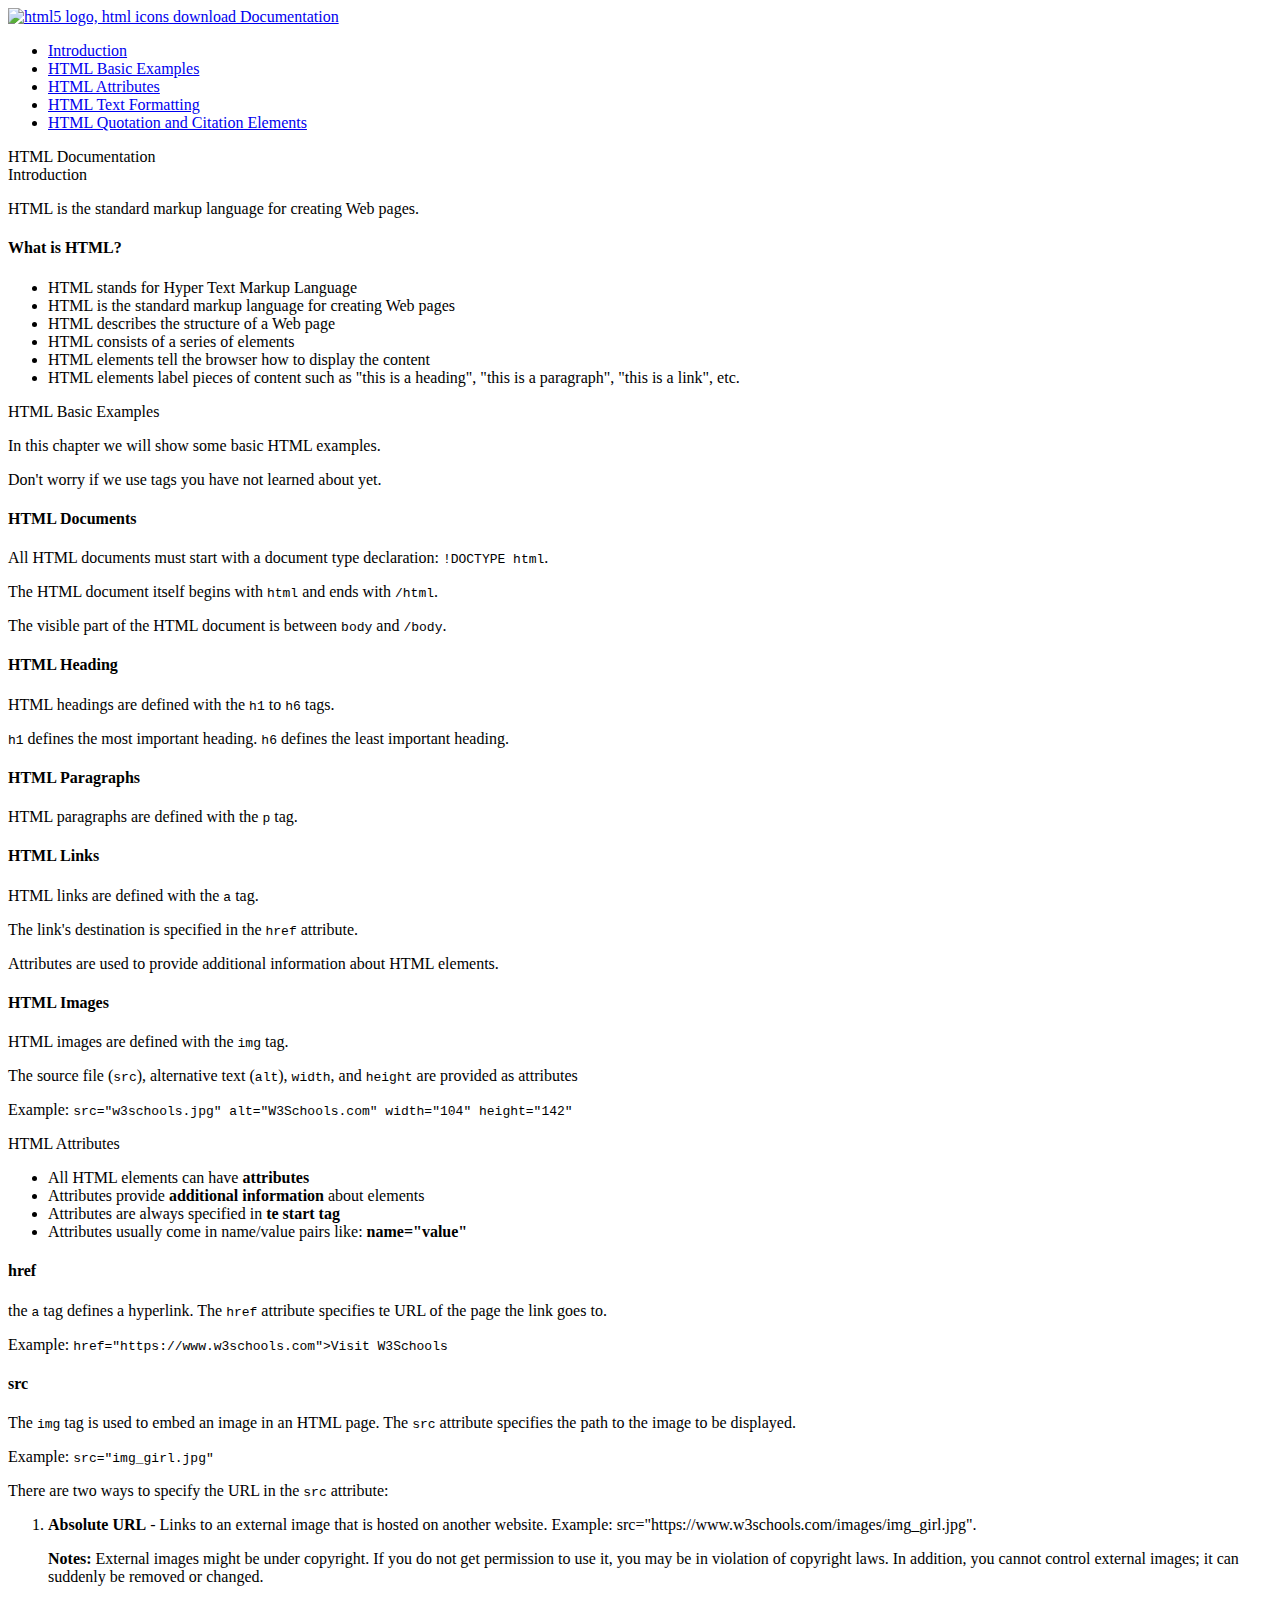
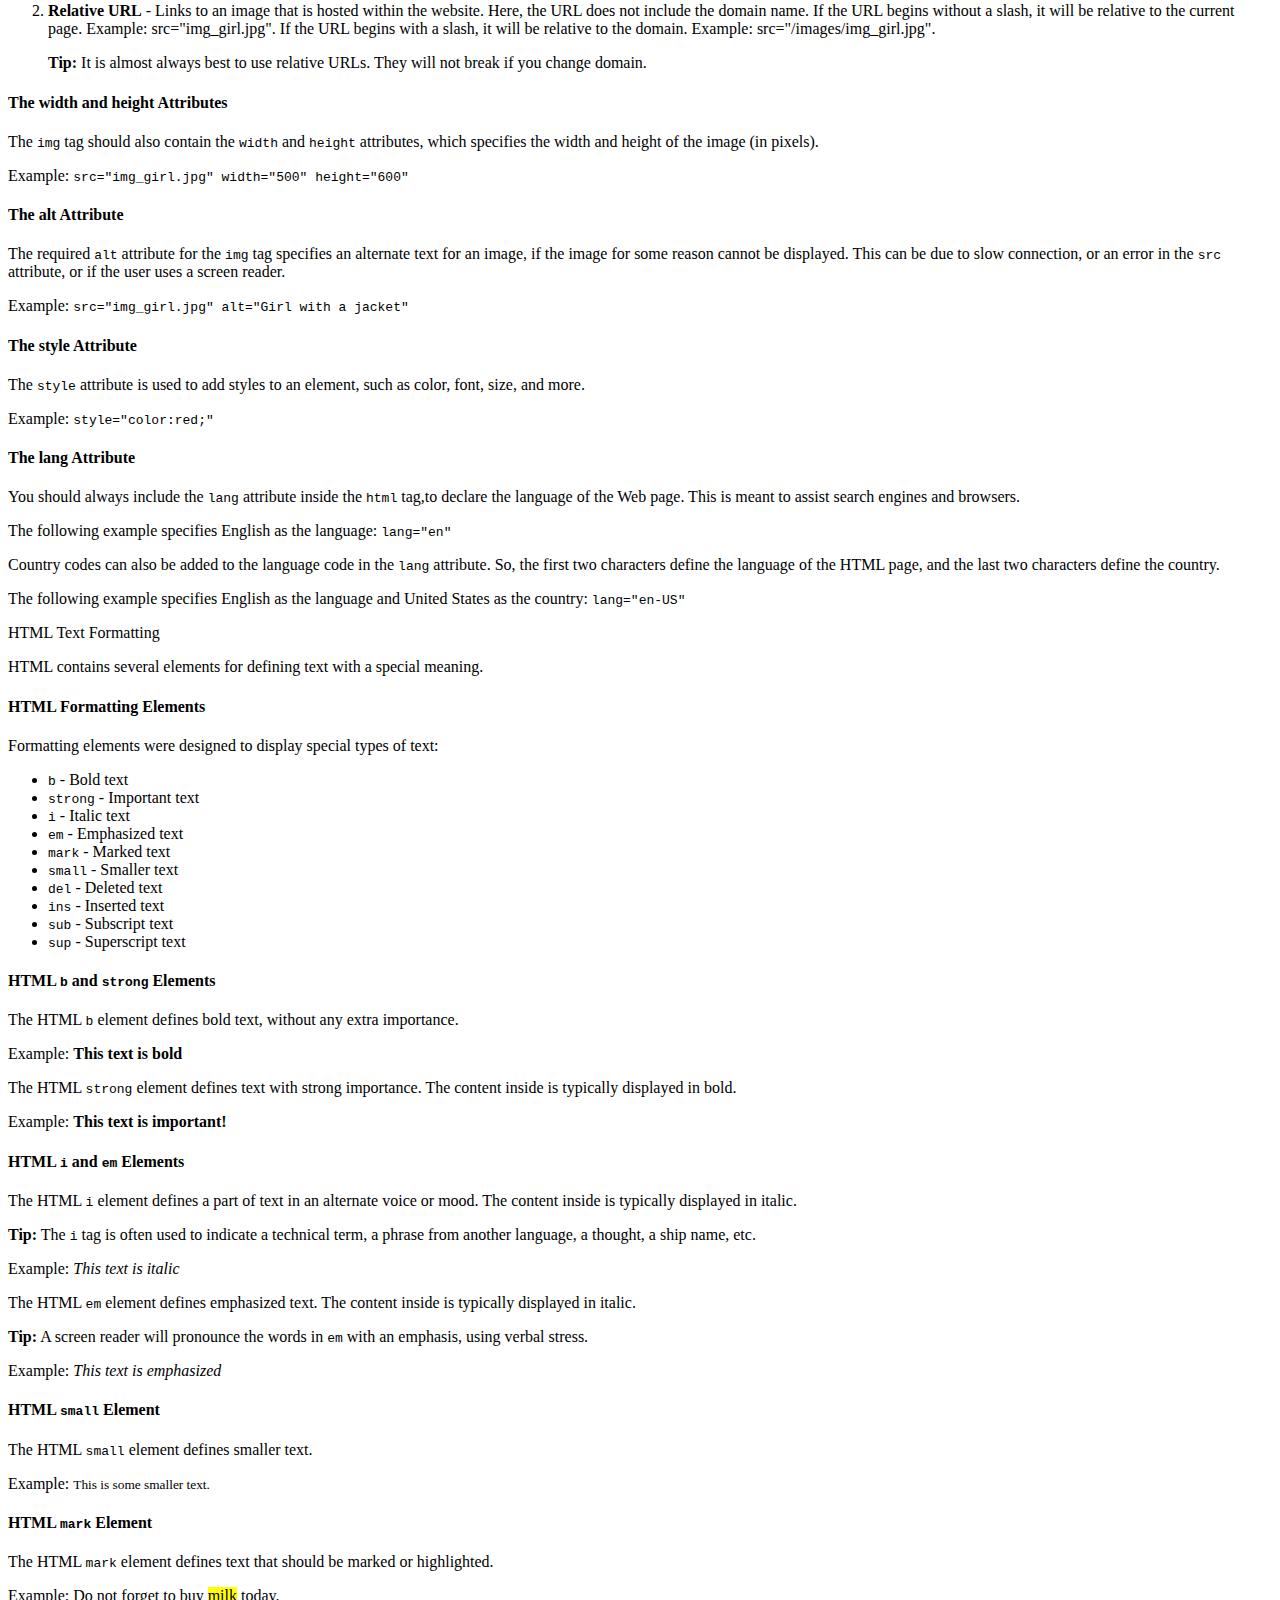
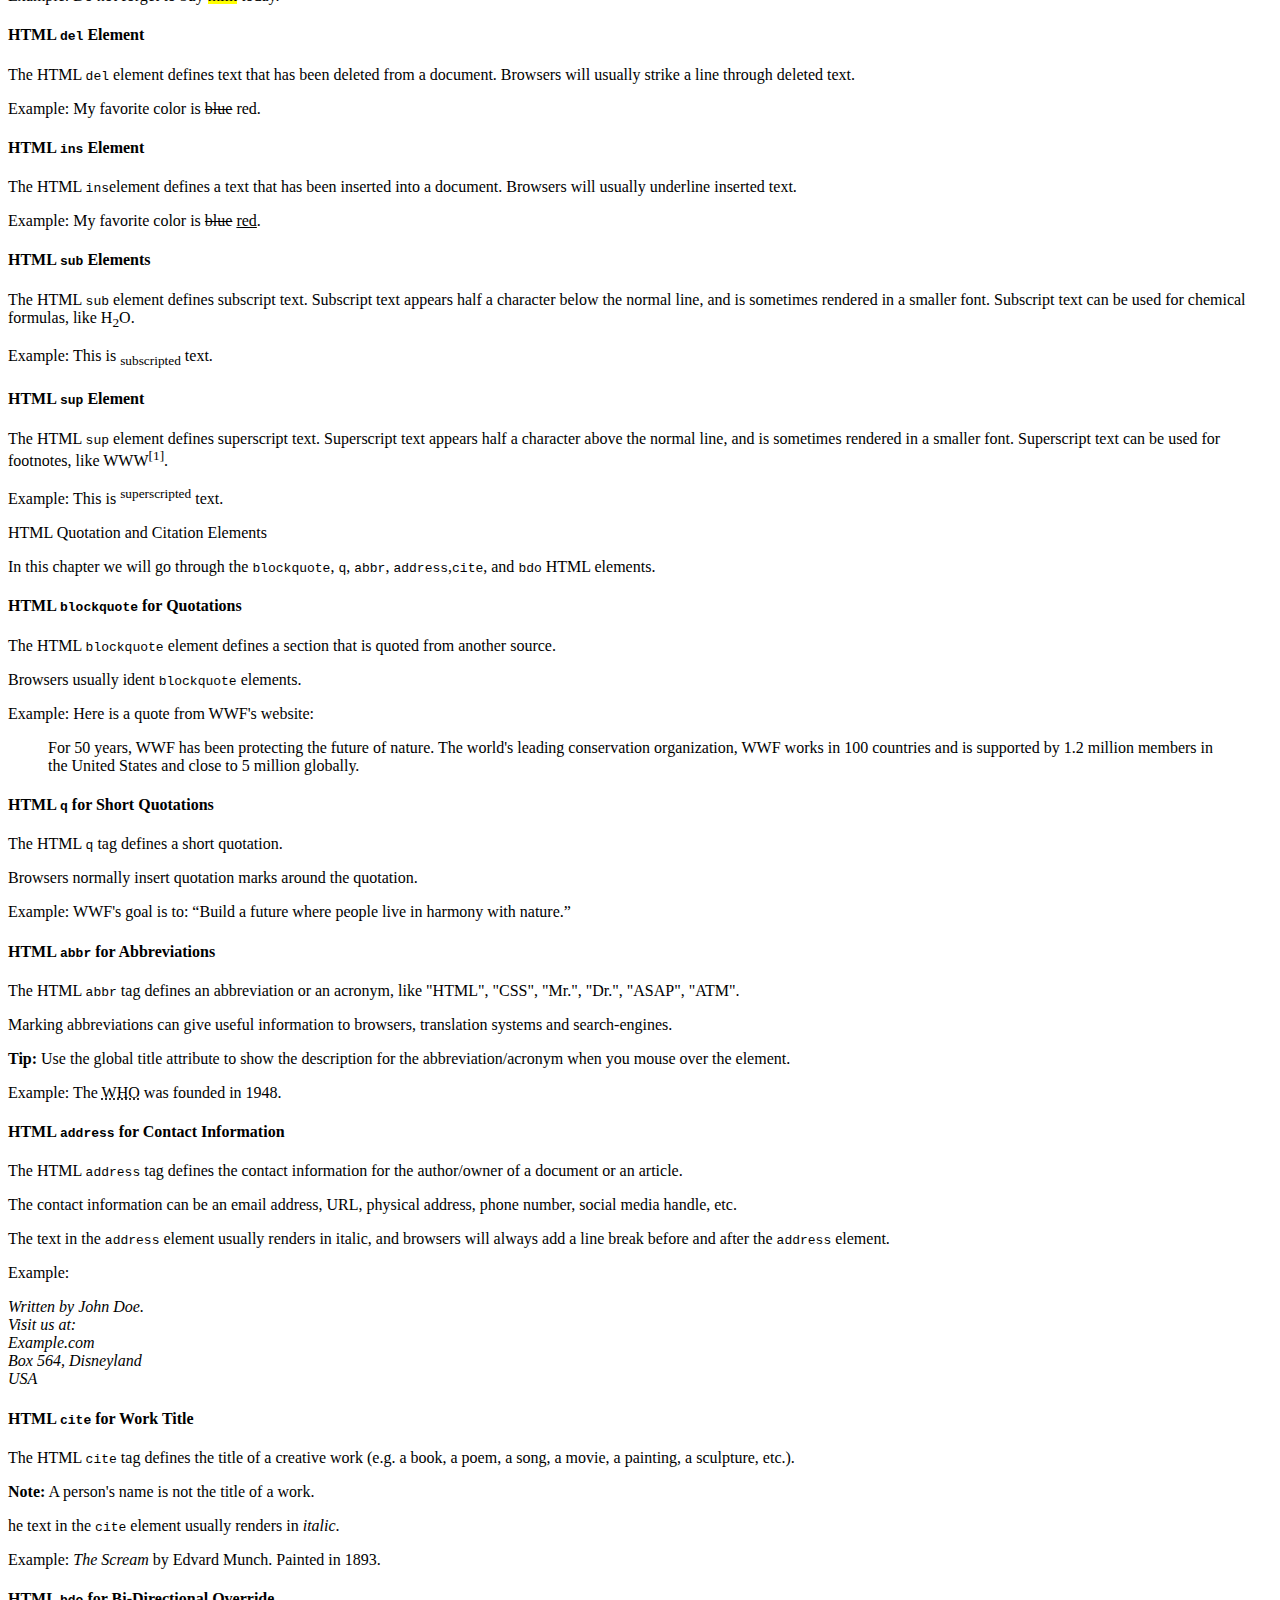
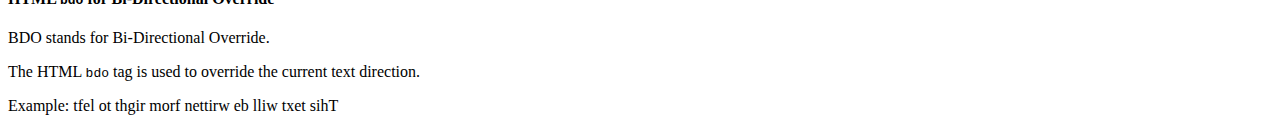
==== index.html @ 6abc8c9d "Rename Documentation_page.html to index.html" ====
<!DOCTYPE html>
<html lang="en">
	<head>
		<meta charset="UTF-8" />
		<meta http-equiv="X-UA-Compatible" content="IE=edge" />
		<meta name="viewport" content="width=device-width, initial-scale=1.0" />
		<title>Documentation</title>
	</head>
	<!-- User Story #8: I can see a nav element with a corresponding id="navbar" -->
	<nav id="navbar">
		<!-- User Story #9: The navbar element should contain one header element which contains text that describes the topic of the technical documentation 
        User Story #11: The header element in the navbar must come before any link (a) elements in the navbar -->
		<header><a href="#" title="Image from freepnglogos.com"><img src="https://www.freepnglogos.com/uploads/html5-logo-png/html5-logo-html-icons-download-14.png" width="80" alt="html5 logo, html icons download" /> Documentation</a></header>
		<ul>
			<!-- User Story #10: Additionally, the navbar should contain link (a) elements with the class of nav-link. There should be one for every element with the class main-section 
            User Story #12: Each element with the class of nav-link should contain text that corresponds to the header text within each section 
            User Story #13: When I click on a navbar element, the page should navigate to the corresponding section of the main-doc element -->
			<li><a class="nav-link" href="#Introduction">Introduction</a></li>
			<li>
				<a class="nav-link" href="#HTML_Basic_Examples">HTML Basic Examples</a>
			</li>
			<li>
				<a class="nav-link" href="#HTML_Attributes">HTML Attributes</a>
			</li>
			<li>
				<a class="nav-link" href="#HTML_Text_Formatting">HTML Text Formatting</a>
			</li>
			<li>
				<a class="nav-link" href="#HTML_Quotation_and_Citation_Elements">HTML Quotation and Citation Elements</a>
			</li>
		</ul>
	</nav>
	<body>
		<!-- User Story #1: I can see a main element with a corresponding id="main-doc", which contains the page's main content (technical documentation) -->
		<main id="main-doc">
            <header>HTML Documentation</header>
			<!-- User Story #2: Within the #main-doc element, I can see several section elements, each with a class of main-section. There should be a minimum of 5 -->
			<section class="main-section" id="Introduction">
				<!-- User Story #3: The first element within each .main-section should be a header element which contains text that describes the topic of that section 
                User Story #4: Each section element with the class of main-section should also have an id that corresponds with the text of each header contained within it. Any spaces should be replaced with underscores -->
				<header>Introduction</header>
				<p>HTML is the standard markup language for creating Web pages.</p>
				<h4>What is HTML?</h4>
				<ul>
					<!-- User Story #7: The .main-section elements should contain at least 5 li items total (not each) -->
					<li>HTML stands for Hyper Text Markup Language</li>
					<li>HTML is the standard markup language for creating Web pages</li>
					<li>HTML describes the structure of a Web page</li>
					<li>HTML consists of a series of elements</li>
					<li>HTML elements tell the browser how to display the content</li>
					<li>HTML elements label pieces of content such as "this is a heading", "this is a paragraph", "this is a link", etc.</li>
				</ul>
			</section>
			<section class="main-section" id="HTML_Basic_Examples">
				<header>HTML Basic Examples</header>
				<!-- User Story #5: The .main-section elements should contain at least 10 p elements total (not each) -->
				<p>In this chapter we will show some basic HTML examples.</p>
				<p>Don't worry if we use tags you have not learned about yet.</p>
				<h4>HTML Documents</h4>
				<!-- User Story #6: The .main-section elements should contain at least 5 code elements total (not each) -->
				<p>All HTML documents must start with a document type declaration: <code>!DOCTYPE html</code>.</p>
				<p>The HTML document itself begins with <code>html</code> and ends with <code>/html</code>.</p>
				<p>
					The visible part of the HTML document is between
					<code>body</code> and <code>/body</code>.
				</p>
				<h4>HTML Heading</h4>
				<p>HTML headings are defined with the <code>h1</code> to <code>h6</code> tags.</p>
				<p><code>h1</code> defines the most important heading. <code>h6</code> defines the least important heading.</p>
				<h4>HTML Paragraphs</h4>
				<p>HTML paragraphs are defined with the <code>p</code> tag.</p>
				<h4>HTML Links</h4>
				<p>HTML links are defined with the <code>a</code> tag.</p>
				<p>
					The link's destination is specified in the
					<code>href</code> attribute.
				</p>
				<p>Attributes are used to provide additional information about HTML elements.</p>
				<h4>HTML Images</h4>
				<p>HTML images are defined with the <code>img</code> tag.</p>
				<p>
					The source file (<code>src</code>), alternative text (<code>alt</code>), <code>width</code>, and <code>height</code> are provided
					as attributes
				</p>
				<p>
					Example:
					<code>src="w3schools.jpg" alt="W3Schools.com" width="104" height="142"</code>
				</p>
			</section>
			<section class="main-section" id="HTML_Attributes">
				<header>HTML Attributes</header>
				<ul>
					<li>All HTML elements can have <b>attributes</b></li>
					<li>Attributes provide <b>additional information</b> about elements</li>
					<li>Attributes are always specified in <b>te start tag</b></li>
					<li>
						Attributes usually come in name/value pairs like:
						<b>name="value"</b>
					</li>
				</ul>
				<h4>href</h4>
				<p>the <code>a</code> tag defines a hyperlink. The <code>href</code> attribute specifies te URL of the page the link goes to.</p>
				<p>
					Example:
					<code>href="https://www.w3schools.com">Visit W3Schools</code>
				</p>
				<h4>src</h4>
				<p>
					The <code>img</code> tag is used to embed an image in an HTML page. The <code>src</code> attribute specifies the path to the image
					to be displayed.
				</p>
				<p>Example: <code>src="img_girl.jpg"</code></p>
				<p>
					There are two ways to specify the URL in the
					<code>src</code> attribute:
				</p>
				<ol>
					<li>
						<b>Absolute URL</b> - Links to an external image that is hosted on another website. Example:
						src="https://www.w3schools.com/images/img_girl.jpg".
					</li>
					<p>
						<b>Notes:</b> External images might be under copyright. If you do not get permission to use it, you may be in violation of
						copyright laws. In addition, you cannot control external images; it can suddenly be removed or changed.
					</p>
					<li>
						<b>Relative URL</b> - Links to an image that is hosted within the website. Here, the URL does not include the domain name. If
						the URL begins without a slash, it will be relative to the current page. Example: src="img_girl.jpg". If the URL begins with a
						slash, it will be relative to the domain. Example: src="/images/img_girl.jpg".
					</li>
					<p><b>Tip:</b> It is almost always best to use relative URLs. They will not break if you change domain.</p>
				</ol>
				<h4>The width and height Attributes</h4>
				<p>
					The <code>img</code> tag should also contain the <code>width</code> and <code>height</code> attributes, which specifies the width
					and height of the image (in pixels).
				</p>
				<p>
					Example:
					<code>src="img_girl.jpg" width="500" height="600"</code>
				</p>
				<h4>The alt Attribute</h4>
				<p>
					The required <code>alt</code> attribute for the <code>img</code> tag specifies an alternate text for an image, if the image for
					some reason cannot be displayed. This can be due to slow connection, or an error in the <code>src</code> attribute, or if the user
					uses a screen reader.
				</p>
				<p>
					Example:
					<code>src="img_girl.jpg" alt="Girl with a jacket"</code>
				</p>
				<h4>The style Attribute</h4>
				<p>The <code>style</code> attribute is used to add styles to an element, such as color, font, size, and more.</p>
				<p>Example: <code>style="color:red;"</code></p>
				<h4>The lang Attribute</h4>
				<p>
					You should always include the <code>lang</code> attribute inside the <code>html</code> tag,to declare the language of the Web
					page. This is meant to assist search engines and browsers.
				</p>
				<p>
					The following example specifies English as the language:
					<code>lang="en"</code>
				</p>
				<p>
					Country codes can also be added to the language code in the
					<code>lang</code> attribute. So, the first two characters define the language of the HTML page, and the last two characters define
					the country.
				</p>
				<p>The following example specifies English as the language and United States as the country: <code>lang="en-US"</code></p>
			</section>
			<section class="main-section" id="HTML_Text_Formatting">
				<header>HTML Text Formatting</header>
				<p>HTML contains several elements for defining text with a special meaning.</p>
				<h4>HTML Formatting Elements</h4>
				<p>Formatting elements were designed to display special types of text:</p>
				<ul>
					<li><code>b</code> - Bold text</li>
					<li><code>strong</code> - Important text</li>
					<li><code>i</code> - Italic text</li>
					<li><code>em</code> - Emphasized text</li>
					<li><code>mark</code> - Marked text</li>
					<li><code>small</code> - Smaller text</li>
					<li><code>del</code> - Deleted text</li>
					<li><code>ins</code> - Inserted text</li>
					<li><code>sub</code> - Subscript text</li>
					<li><code>sup</code> - Superscript text</li>
				</ul>
				<h4>HTML <code>b</code> and <code>strong</code> Elements</h4>
				<p>The HTML <code>b</code> element defines bold text, without any extra importance.</p>
				<p>Example: <b>This text is bold</b></p>
				<p>The HTML <code>strong</code> element defines text with strong importance. The content inside is typically displayed in bold.</p>
				<p>Example: <strong>This text is important!</strong></p>
				<h4>HTML <code>i</code> and <code>em</code> Elements</h4>
				<p>
					The HTML <code>i</code> element defines a part of text in an alternate voice or mood. The content inside is typically displayed in
					italic.
				</p>
				<p>
					<b>Tip:</b> The <code>i</code> tag is often used to indicate a technical term, a phrase from another language, a thought, a ship
					name, etc.
				</p>
				<p>Example: <i>This text is italic</i></p>
				<p>The HTML <code>em</code> element defines emphasized text. The content inside is typically displayed in italic.</p>
				<p><b>Tip:</b> A screen reader will pronounce the words in <code>em</code> with an emphasis, using verbal stress.</p>
				<p>Example: <em>This text is emphasized</em></p>
				<h4>HTML <code>small</code> Element</h4>
				<p>The HTML <code>small</code> element defines smaller text.</p>
				<p>Example: <small>This is some smaller text.</small></p>
				<h4>HTML <code>mark</code> Element</h4>
				<p>The HTML <code>mark</code> element defines text that should be marked or highlighted.</p>
				<p>Example: Do not forget to buy <mark>milk</mark> today.</p>
				<h4>HTML <code>del</code> Element</h4>
				<p>
					The HTML <code>del</code> element defines text that has been deleted from a document. Browsers will usually strike a line through
					deleted text.
				</p>
				<p>Example: My favorite color is <del>blue</del> red.</p>
				<h4>HTML <code>ins</code> Element</h4>
				<p>
					The HTML <code>ins</code>element defines a text that has been inserted into a document. Browsers will usually underline inserted
					text.
				</p>
				<p>Example: My favorite color is <del>blue</del> <ins>red</ins>.</p>
				<h4>HTML <code>sub</code> Elements</h4>
				<p>
					The HTML <code>sub</code> element defines subscript text. Subscript text appears half a character below the normal line, and is
					sometimes rendered in a smaller font. Subscript text can be used for chemical formulas, like H<sub>2</sub>O.
				</p>
				<p>Example: This is <sub>subscripted</sub> text.</p>
				<h4>HTML <code>sup</code> Element</h4>
				<p>
					The HTML <code>sup</code> element defines superscript text. Superscript text appears half a character above the normal line, and
					is sometimes rendered in a smaller font. Superscript text can be used for footnotes, like WWW<sup>[1]</sup>.
				</p>
				<p>Example: This is <sup>superscripted</sup> text.</p>
			</section>
			<section class="main-section" id="HTML_Quotation_and_Citation_Elements">
				<header>HTML Quotation and Citation Elements</header>
				<p>
					In this chapter we will go through the
					<code>blockquote</code>, <code>q</code>, <code>abbr</code>, <code>address</code>,<code>cite</code>, and <code>bdo</code> HTML
					elements.
				</p>
				<h4>HTML <code>blockquote</code> for Quotations</h4>
				<p>The HTML <code>blockquote</code> element defines a section that is quoted from another source.</p>
				<p>Browsers usually ident <code>blockquote</code> elements.</p>
				<p>Example: Here is a quote from WWF's website:</p>
				<blockquote cite="http://www.worldwildlife.org/who/index.html">
					For 50 years, WWF has been protecting the future of nature. The world's leading conservation organization, WWF works in 100
					countries and is supported by 1.2 million members in the United States and close to 5 million globally.
				</blockquote>
				<h4>HTML <code>q</code> for Short Quotations</h4>
				<p>The HTML <code>q</code> tag defines a short quotation.</p>
				<p>Browsers normally insert quotation marks around the quotation.</p>
				<p>
					Example: WWF's goal is to:
					<q>Build a future where people live in harmony with nature.</q>
				</p>
				<h4>HTML <code>abbr</code> for Abbreviations</h4>
				<p>The HTML <code>abbr</code> tag defines an abbreviation or an acronym, like "HTML", "CSS", "Mr.", "Dr.", "ASAP", "ATM".</p>
				<p>Marking abbreviations can give useful information to browsers, translation systems and search-engines.</p>
				<p>
					<b>Tip:</b> Use the global title attribute to show the description for the abbreviation/acronym when you mouse over the element.
				</p>
				<p>
					Example: The
					<abbr title="World Health Organization">WHO</abbr> was founded in 1948.
				</p>
				<h4>HTML <code>address</code> for Contact Information</h4>
				<p>The HTML <code>address</code> tag defines the contact information for the author/owner of a document or an article.</p>
				<p>The contact information can be an email address, URL, physical address, phone number, social media handle, etc.</p>
				<p>
					The text in the <code>address</code> element usually renders in italic, and browsers will always add a line break before and after
					the <code>address</code> element.
				</p>
				<p>Example:</p>
				<address>
					Written by John Doe.<br />
					Visit us at:<br />
					Example.com<br />
					Box 564, Disneyland<br />
					USA
				</address>
				<h4>HTML <code>cite</code> for Work Title</h4>
				<p>
					The HTML <code>cite</code> tag defines the title of a creative work (e.g. a book, a poem, a song, a movie, a painting, a
					sculpture, etc.).
				</p>
				<p><b>Note:</b> A person's name is not the title of a work.</p>
				<p>he text in the <code>cite</code> element usually renders in <i>italic</i>.</p>
				<p>Example: <cite>The Scream</cite> by Edvard Munch. Painted in 1893.</p>
				<h4>HTML <code>bdo</code> for Bi-Directional Override</h4>
				<p>BDO stands for Bi-Directional Override.</p>
				<p>The HTML <code>bdo</code> tag is used to override the current text direction.</p>
				<p>
					Example:
					<bdo dir="rtl">This text will be written from right to left</bdo>
				</p>
			</section>
		</main>
	</body>
</html>
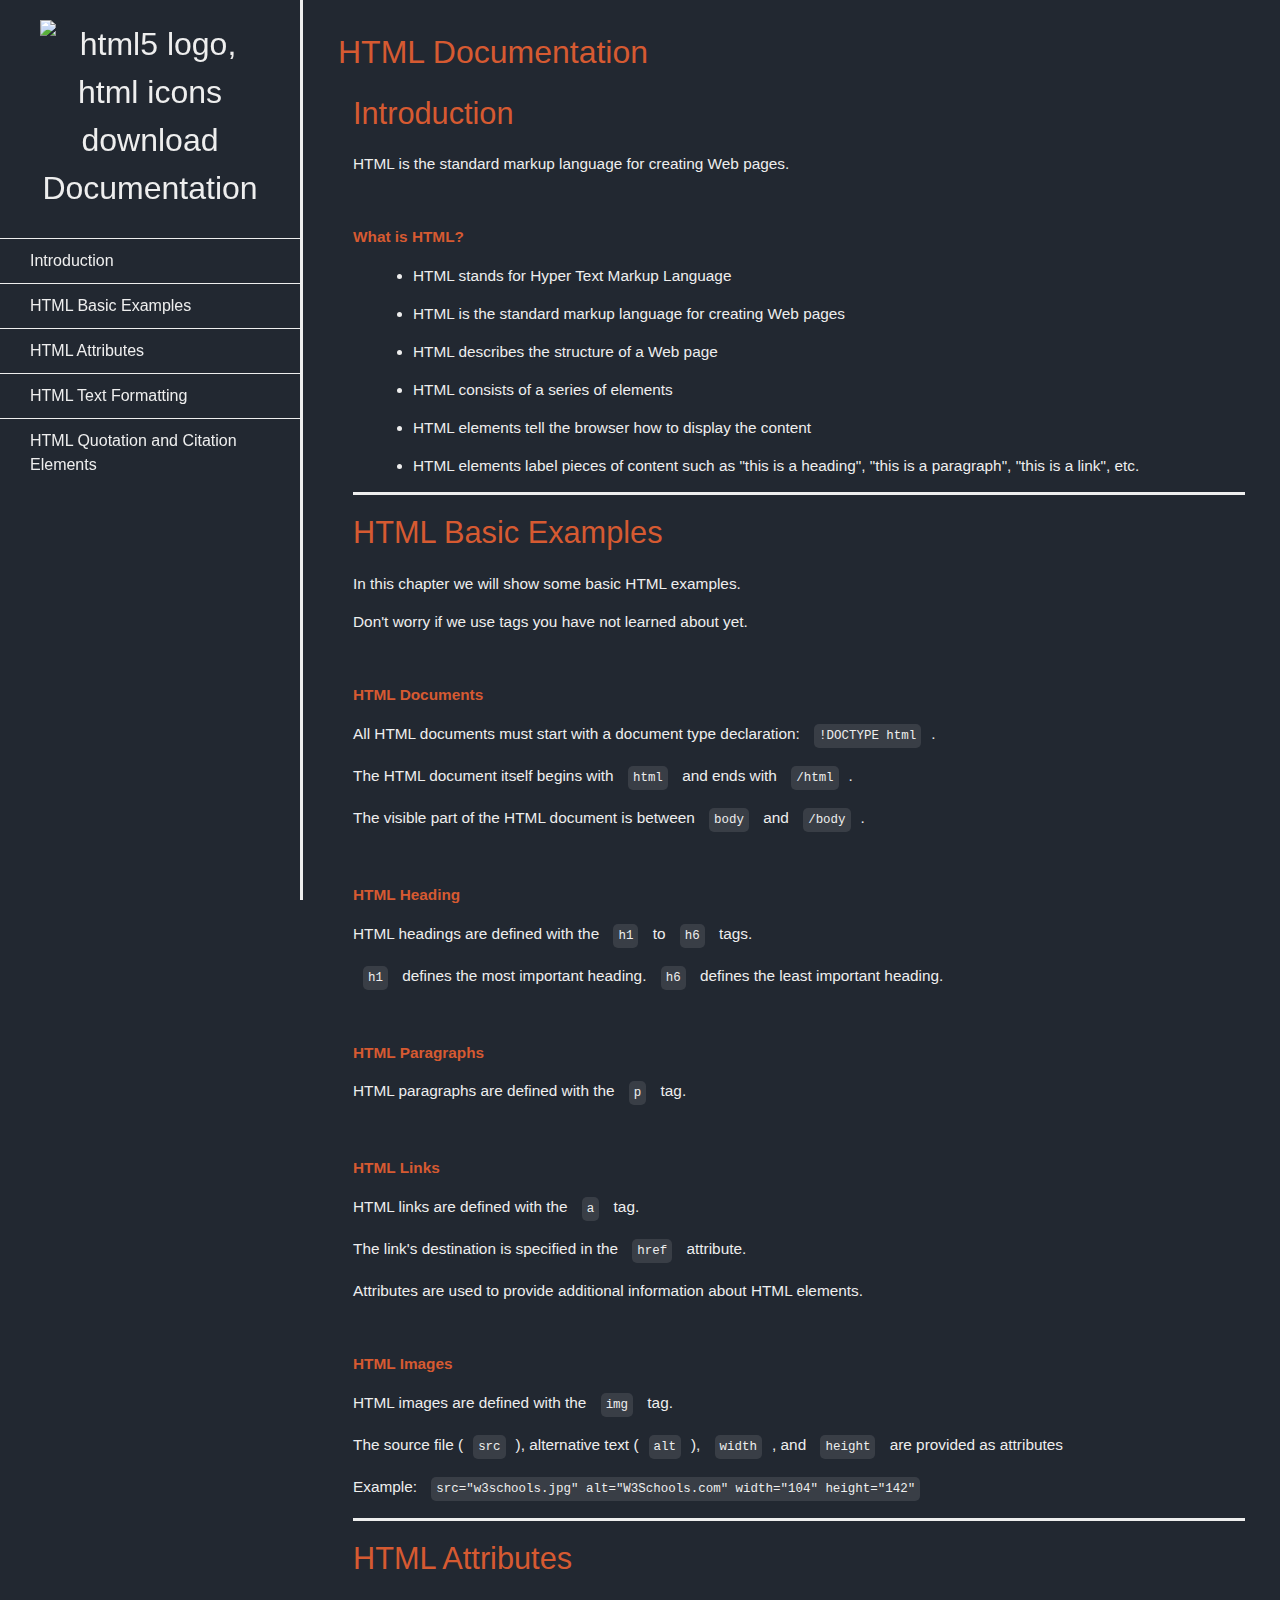
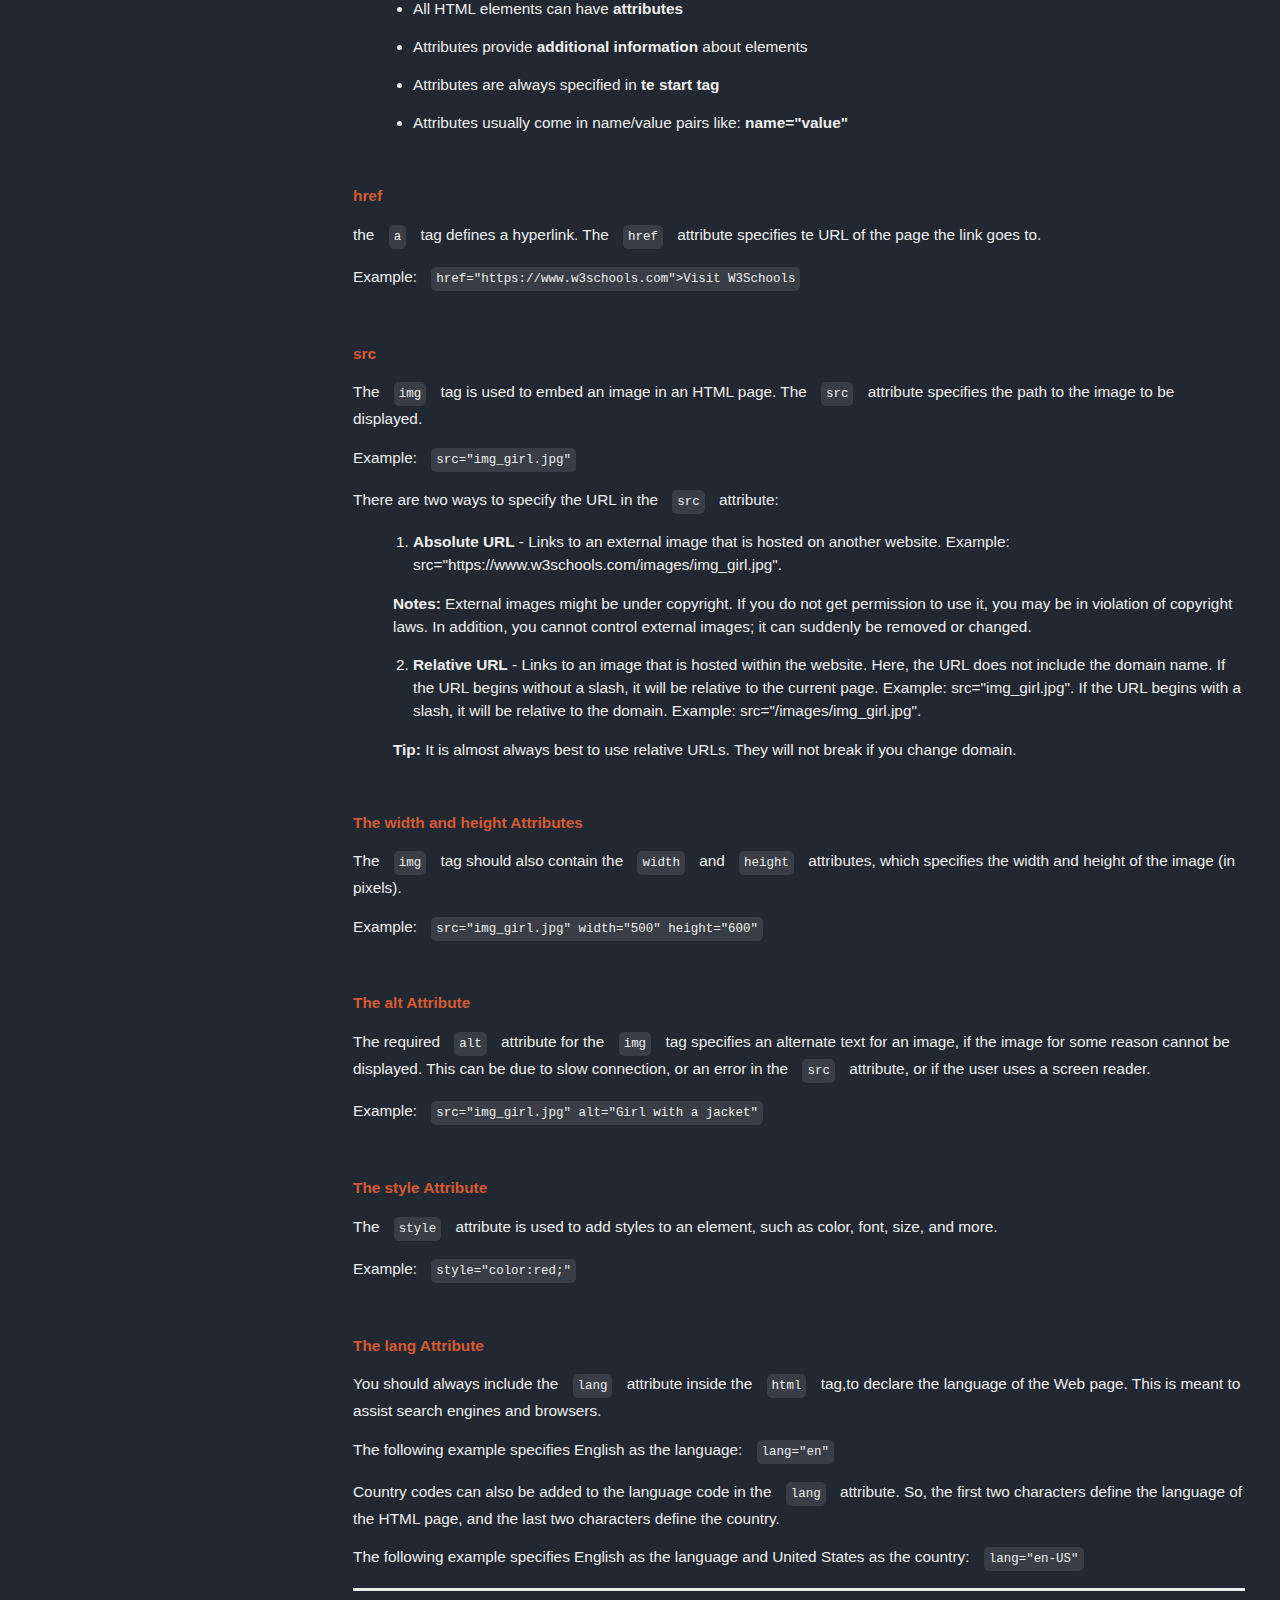
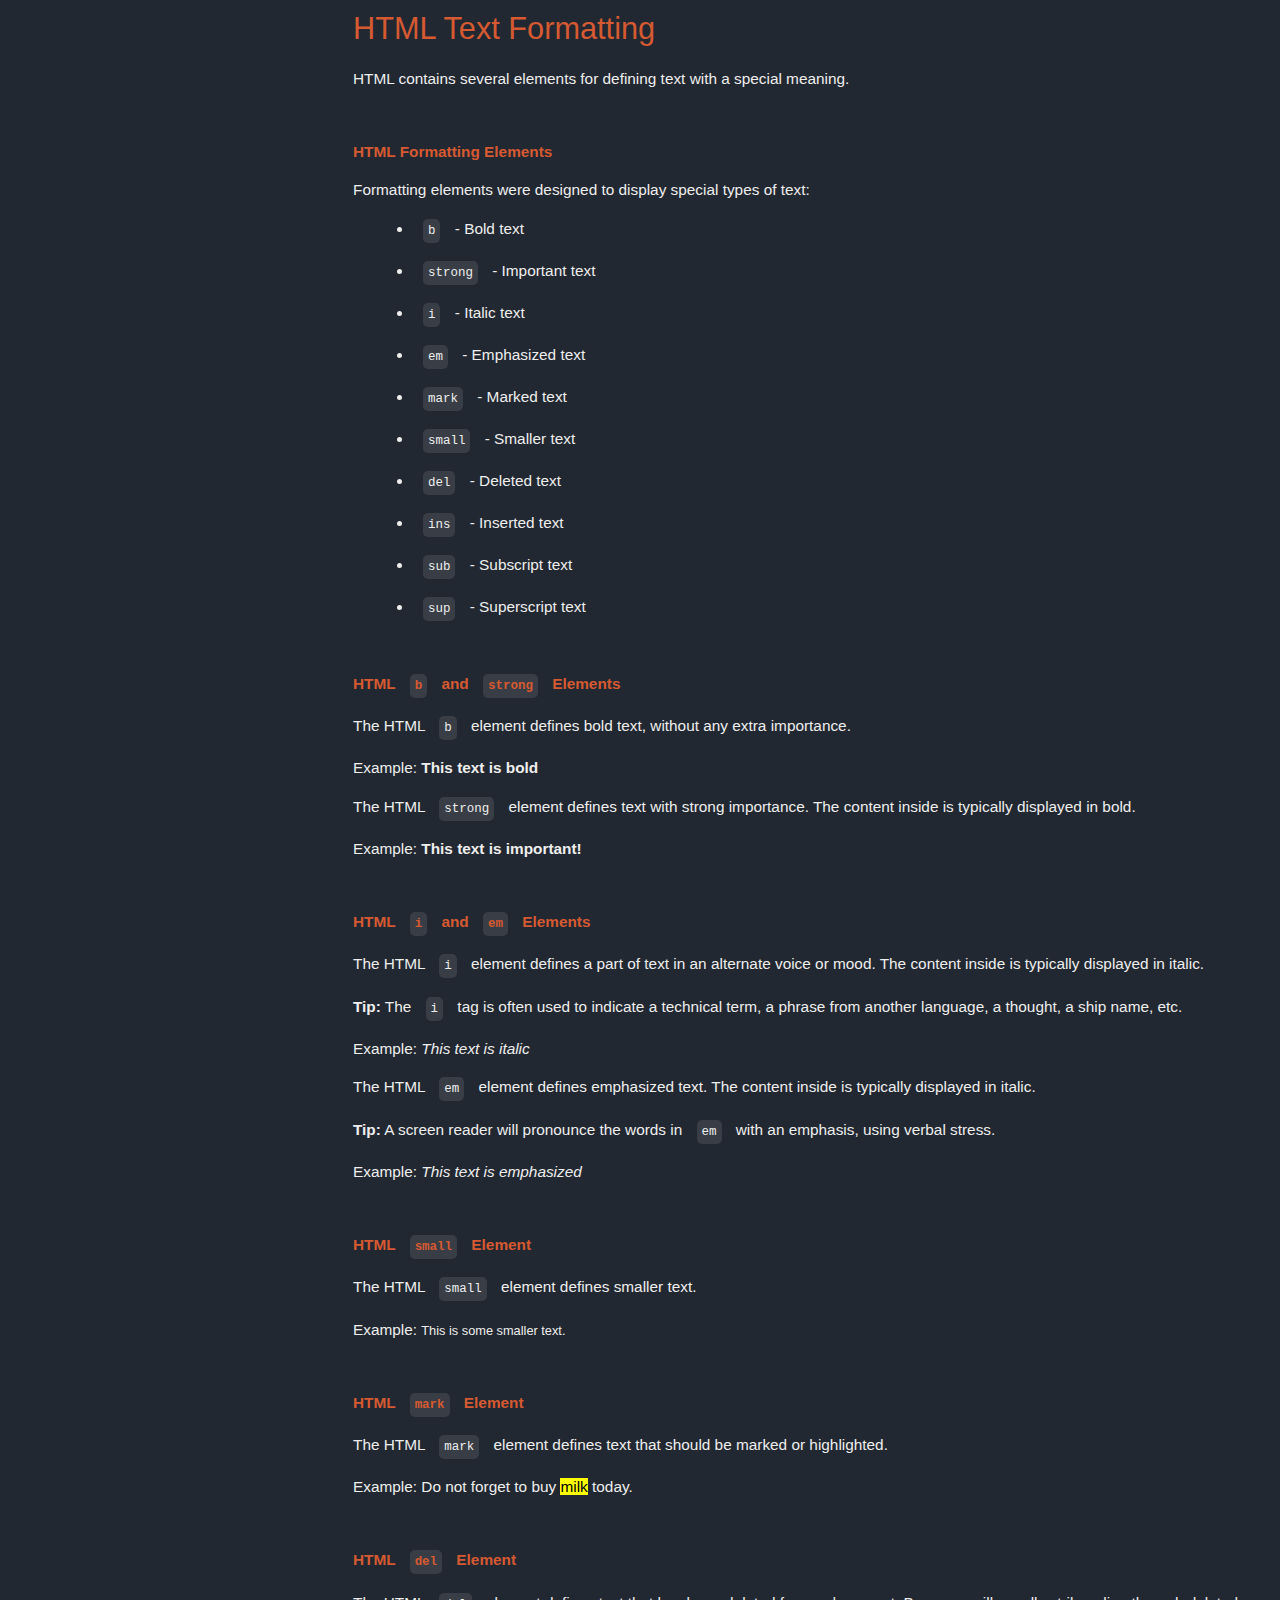
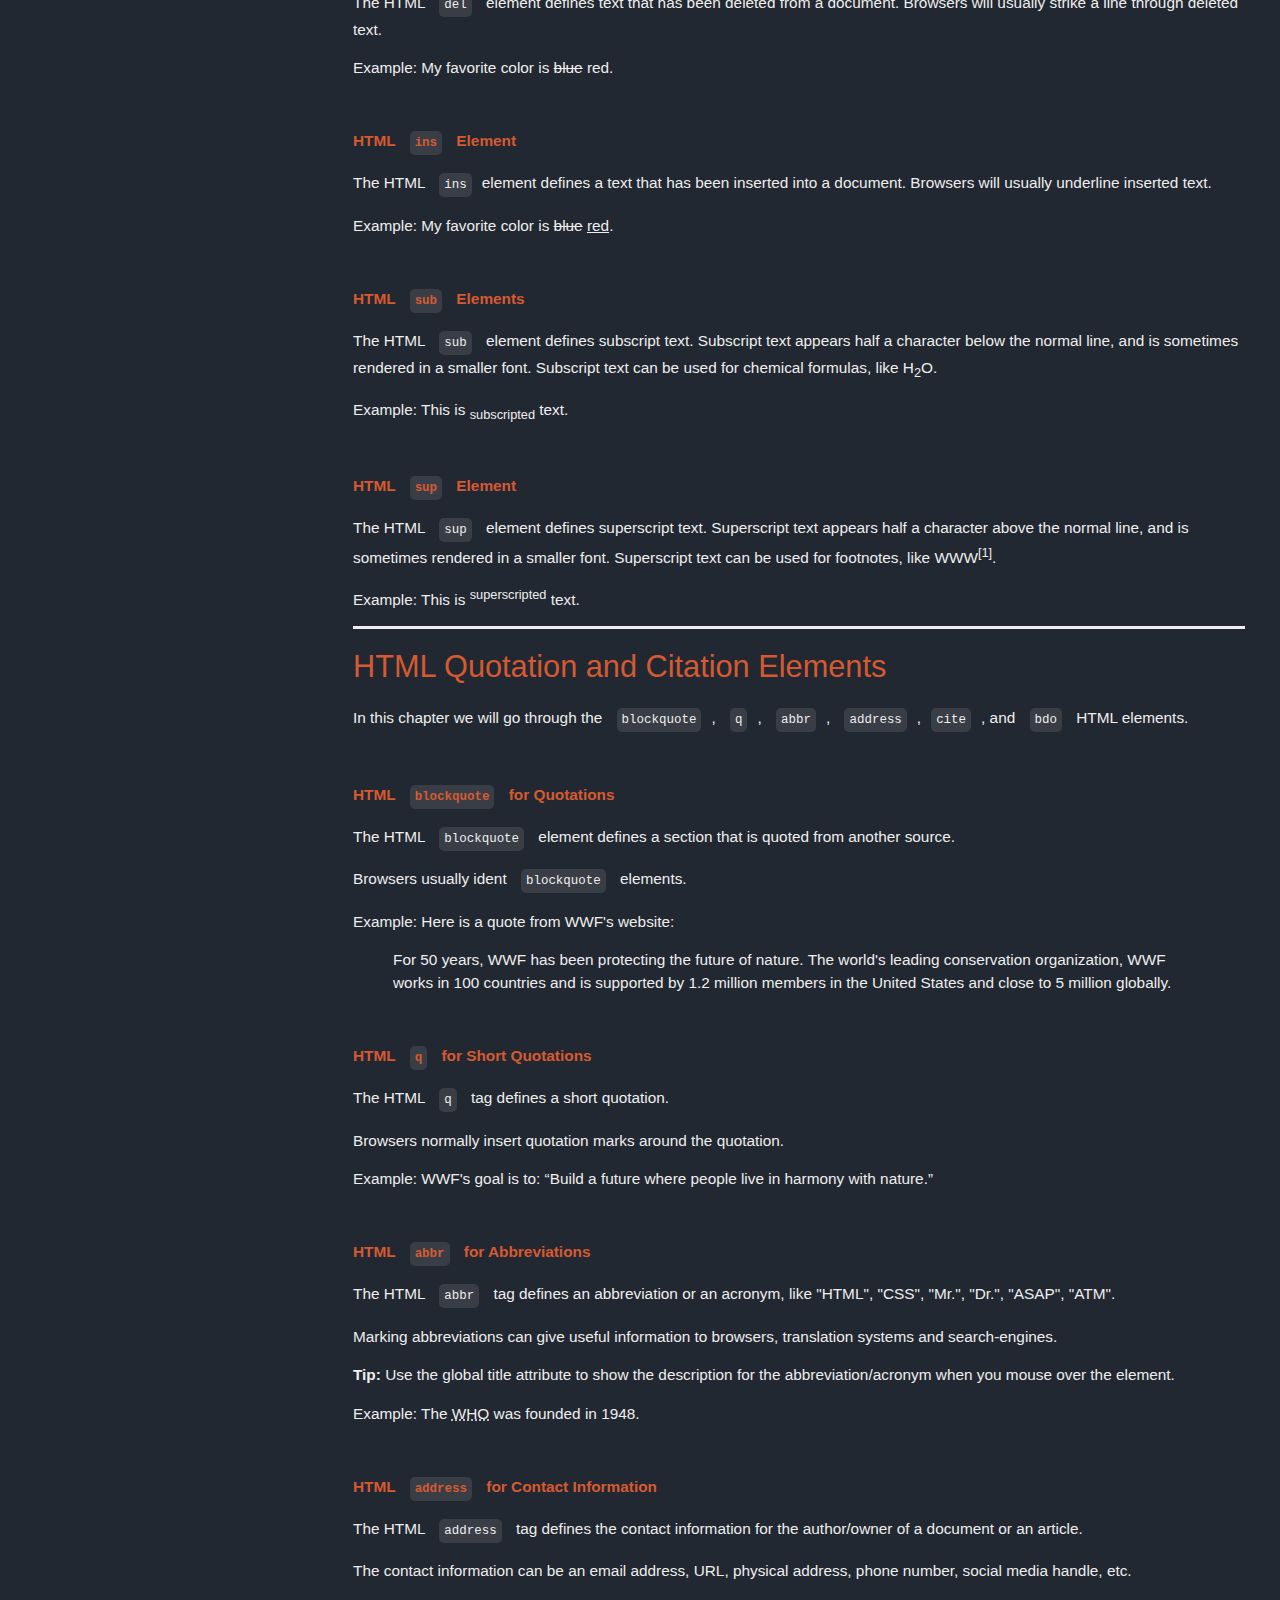
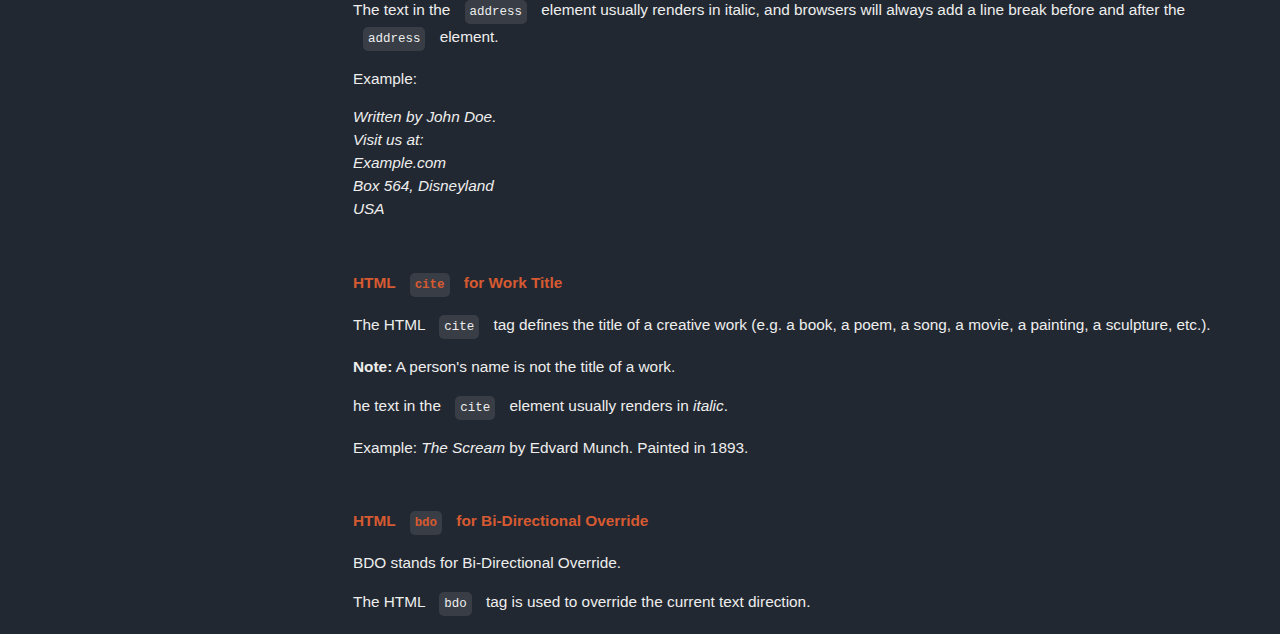
==== commit 68b9d278: "Update index.html" ====
--- a/index.html
+++ b/index.html
@@ -5,6 +5,7 @@
 		<meta http-equiv="X-UA-Compatible" content="IE=edge" />
 		<meta name="viewport" content="width=device-width, initial-scale=1.0" />
 		<title>Documentation</title>
+		<link href="./main.css" rel="stylesheet" />
 	</head>
 	<!-- User Story #8: I can see a nav element with a corresponding id="navbar" -->
 	<nav id="navbar">
--- a/main.css
+++ b/main.css
@@ -0,0 +1,153 @@
+html,
+body {
+	min-width: 290px;
+	color: #eeeeee;
+	background-color: #222831;
+	font-family: "Open Sans", Arial, sans-serif;
+	line-height: 1.5;
+}
+
+/* User Story #14: On regular sized devices (laptops, desktops), the element with id="navbar" should be shown on the left side of the screen and should always be visible to the user */
+#navbar {
+	position: fixed;
+	min-width: 290px;
+	top: 0px;
+	left: 0px;
+	width: 300px;
+	height: 100%;
+	border-right: solid;
+	border-color: #eeeeee;
+}
+
+header {
+	color: #d65a31;
+	margin: 10px;
+	text-align: center;
+	font-size: 2em;
+	font-weight: thin;
+}
+
+h4 {
+	color: #d65a31;
+	margin: 50px 0px 5px 0px;
+	text-align: left;
+	font-weight: thin;
+}
+
+#main-doc {
+	position: absolute;
+	margin-left: 310px;
+	padding: 20px;
+	margin-bottom: 110px;
+}
+
+#main-doc header {
+	text-align: left;
+	margin: 0px;
+}
+
+#navbar ul {
+	height: 88%;
+	padding: 0;
+	overflow-y: auto;
+	overflow-x: hidden;
+}
+
+#navbar li {
+	color: #eeeeee;
+	border-top: 1px solid;
+	list-style: none;
+	position: relative;
+	width: 100%;
+}
+
+#navbar a {
+	display: block;
+	padding: 10px 30px;
+	color: #eeeeee;
+	text-decoration: none;
+	cursor: pointer;
+}
+
+.main-section {
+	color: #eeeeee;
+	margin: 15px;
+	font-size: 0.96em;
+	border-bottom: solid;
+}
+
+section li {
+	margin: 15px 0px 0px 20px;
+}
+
+code {
+	text-align: left;
+	white-space: pre-line;
+	position: relative;
+	word-break: normal;
+	word-wrap: normal;
+	line-height: 2;
+	background-color: #393e46;
+	padding: 5px;
+	margin: 10px;
+	border-radius: 5px;
+}
+
+/* User Story #15: My Technical Documentation page should use at least one media query */
+@media only screen and (max-width: 1007px) {
+	/* For mobile phones: */
+	#navbar ul {
+		height: 135px;
+        border-top: 1px solid;
+	}
+
+	#navbar {
+		position: absolute;
+		top: 0;
+		padding: 0;
+		margin: 0;
+		width: 100%;
+		max-height: 275px;
+		border: none;
+		z-index: 1;
+		border-bottom: 2px solid;
+	}
+
+	#navbar header {
+		font-size: 2em;
+	}
+
+	#main-doc {
+		position: relative;
+		margin-left: 0px;
+		margin-top: 275px;
+	}
+}
+
+@media only screen and (max-width: 412px) {
+	#navbar ul {
+		height: 90px;
+	}
+
+	#navbar {
+		position: absolute;
+		top: 0;
+		padding: 0;
+		margin: 0;
+		width: 100%;
+		max-height: 276px;
+		border: none;
+		z-index: 1;
+		border-bottom: 2px solid;
+	}
+
+	#navbar header {
+		font-size: 2em;
+	}
+
+	#main-doc {
+		margin-left: -20px;
+		position: relative;
+		margin-top: 276px;
+	}
+}
